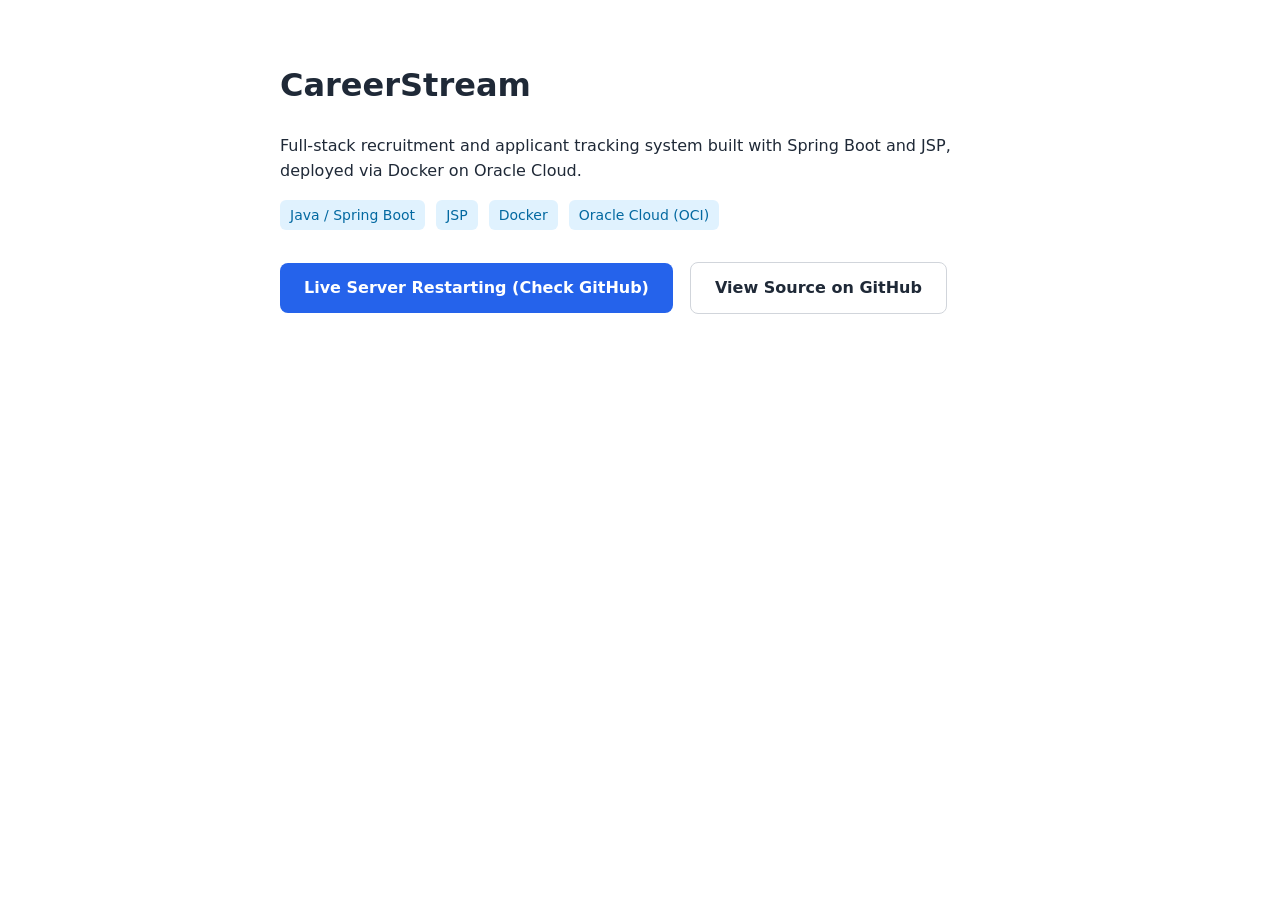
==== docs/index.html @ 8d742393 "Rename landing folder to docs" ====
<!DOCTYPE html>
<html lang="en">
<head>
  <meta charset="UTF-8">
  <title>CareerStream — Recruitment Management Platform</title>
  <style>
    body { font-family: system-ui, sans-serif; max-width: 720px; margin: 60px auto; padding: 0 20px; line-height: 1.6; color: #1f2937; }
    .badge { display: inline-block; background: #e0f2fe; color: #0369a1; padding: 4px 10px; border-radius: 6px; font-size: 14px; margin-right: 6px; font-weight: 500; }
    .btn { display: inline-block; padding: 12px 24px; background: #2563eb; color: #fff; text-decoration: none; border-radius: 8px; font-weight: 600; margin-right: 12px; }
    .btn-outline { background: transparent; color: #1f2937; border: 1px solid #d1d5db; }
  </style>
</head>
<body>
  <h1>CareerStream</h1>
  <p>Full-stack recruitment and applicant tracking system built with Spring Boot and JSP, deployed via Docker on Oracle Cloud.</p>

  <div>
    <span class="badge">Java / Spring Boot</span>
    <span class="badge">JSP</span>
    <span class="badge">Docker</span>
    <span class="badge">Oracle Cloud (OCI)</span>
  </div>

  <p style="margin-top: 32px;">
    <a id="live-btn" class="btn" href="#" target="_blank">Connecting to Live Server...</a>
    <a class="btn btn-outline" href="https://github.com/YOUR_USERNAME/YOUR_REPO" target="_blank">View Source on GitHub</a>
  </p>

  <script>
    // Fetches the latest Cloudflare tunnel URL from your GitHub Gist
    fetch("https://gist.githubusercontent.com/YOUR_USERNAME/YOUR_GIST_ID/raw/tunnel-url.json?t=" + Date.now())
      .then(res => res.json())
      .then(data => {
        const btn = document.getElementById("live-btn");
        btn.href = data.url;
        btn.textContent = "Launch Live Demo →";
      })
      .catch(() => {
        document.getElementById("live-btn").textContent = "Live Server Restarting (Check GitHub)";
      });
  </script>
</body>
</html>
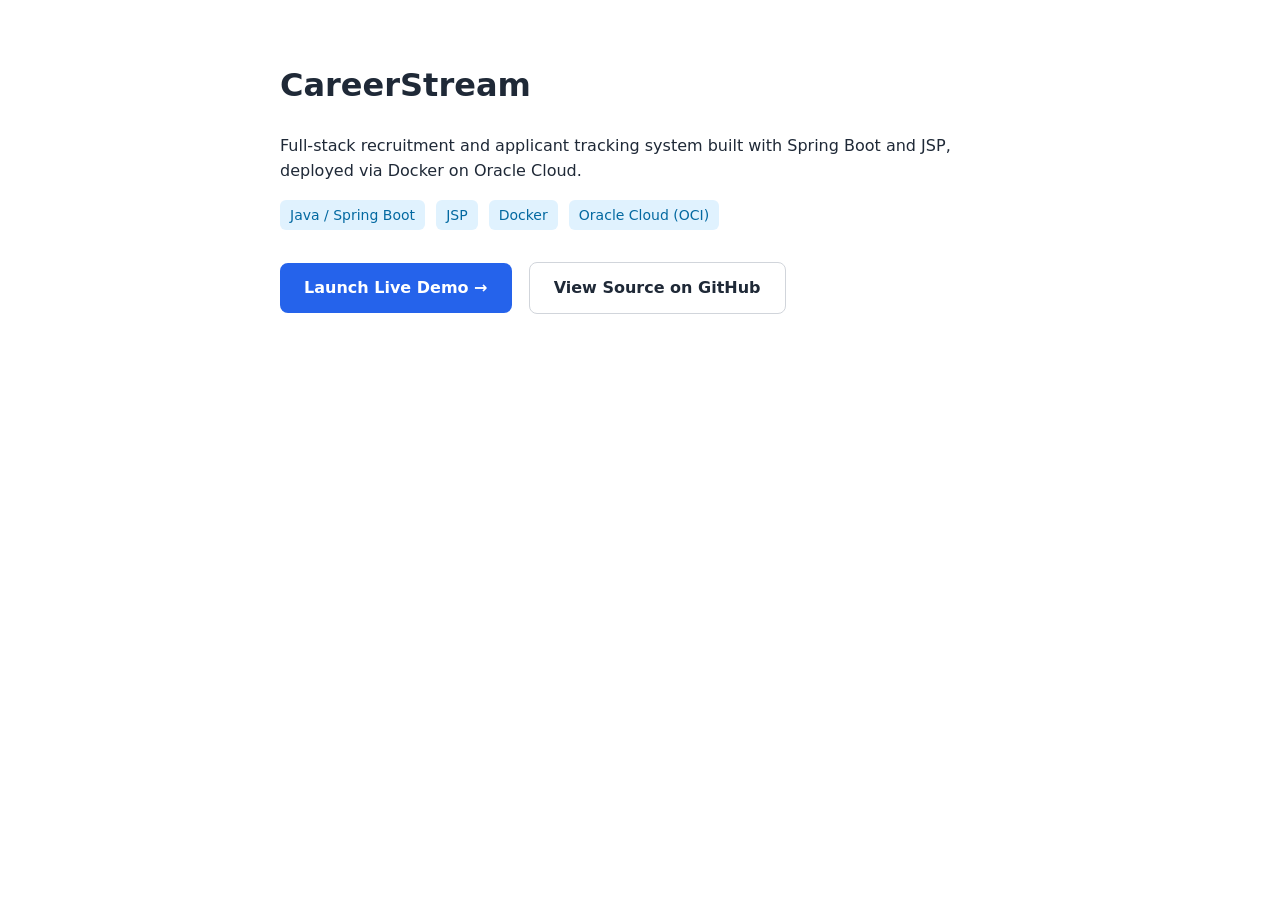
==== commit fea4efd6: "Update git config and fetch logic" ====
--- a/docs/index.html
+++ b/docs/index.html
@@ -23,21 +23,21 @@
 
   <p style="margin-top: 32px;">
     <a id="live-btn" class="btn" href="#" target="_blank">Connecting to Live Server...</a>
-    <a class="btn btn-outline" href="https://github.com/YOUR_USERNAME/YOUR_REPO" target="_blank">View Source on GitHub</a>
+    <a class="btn btn-outline" href="https://github.com/neerajsait/RecruiterService" target="_blank">View Source on GitHub</a>
   </p>
 
   <script>
     // Fetches the latest Cloudflare tunnel URL from your GitHub Gist
-    fetch("https://gist.githubusercontent.com/YOUR_USERNAME/YOUR_GIST_ID/raw/tunnel-url.json?t=" + Date.now())
-      .then(res => res.json())
-      .then(data => {
-        const btn = document.getElementById("live-btn");
-        btn.href = data.url;
-        btn.textContent = "Launch Live Demo →";
-      })
-      .catch(() => {
-        document.getElementById("live-btn").textContent = "Live Server Restarting (Check GitHub)";
-      });
+    fetch("./tunnel-url.json?t=" + Date.now())
+  .then(res => res.json())
+  .then(data => {
+    const btn = document.getElementById("live-btn");
+    btn.href = data.url;
+    btn.textContent = "Launch Live Demo →";
+  })
+  .catch(() => {
+    document.getElementById("live-btn").textContent = "Live Server Starting...";
+  });
   </script>
 </body>
 </html>
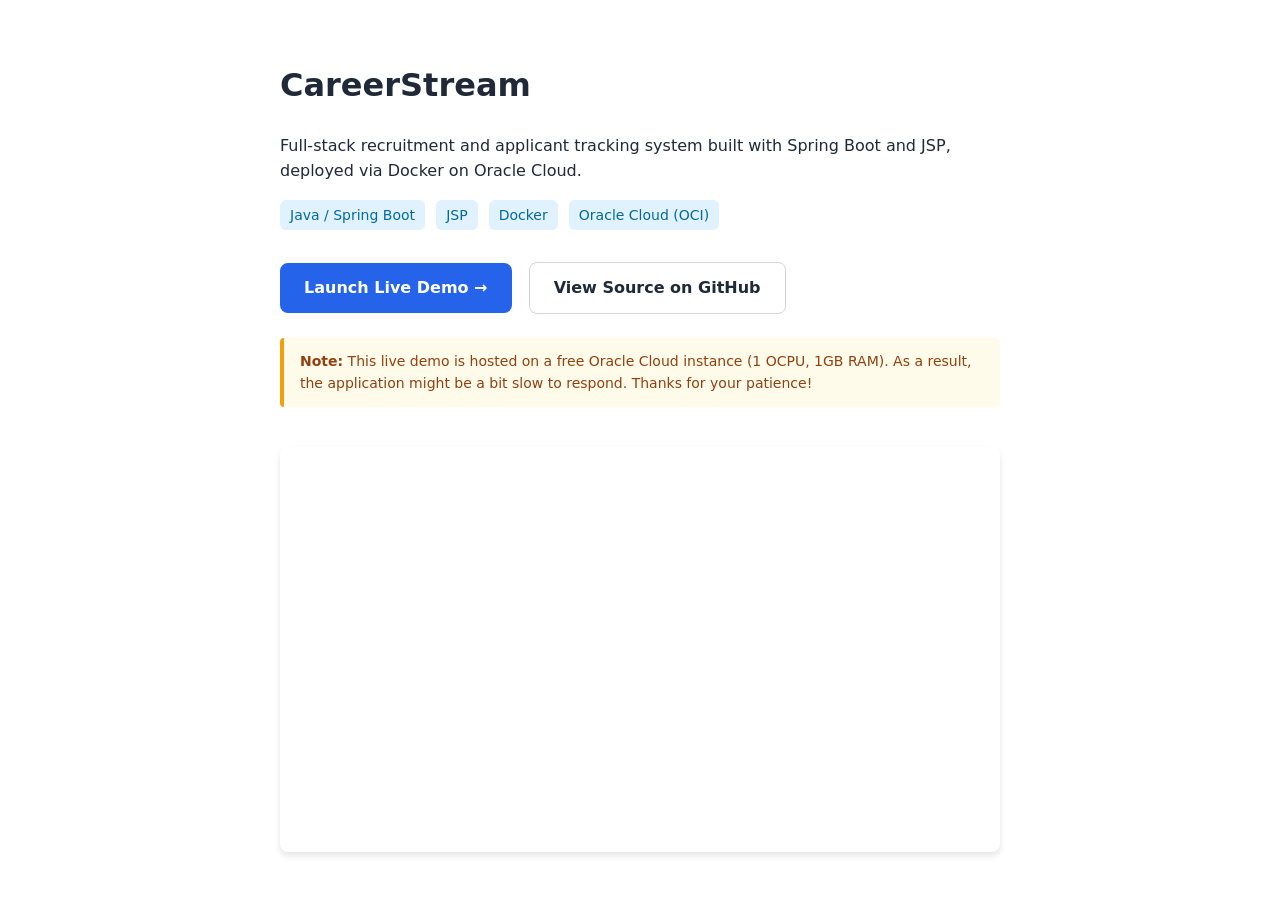
==== commit 77c5da78: "Add Oracle Cloud notice and video placeholder" ====
--- a/docs/index.html
+++ b/docs/index.html
@@ -8,6 +8,9 @@
     .badge { display: inline-block; background: #e0f2fe; color: #0369a1; padding: 4px 10px; border-radius: 6px; font-size: 14px; margin-right: 6px; font-weight: 500; }
     .btn { display: inline-block; padding: 12px 24px; background: #2563eb; color: #fff; text-decoration: none; border-radius: 8px; font-weight: 600; margin-right: 12px; }
     .btn-outline { background: transparent; color: #1f2937; border: 1px solid #d1d5db; }
+    .note { margin-top: 24px; padding: 12px 16px; background: #fffbeb; color: #92400e; border-left: 4px solid #f59e0b; border-radius: 4px; font-size: 14px; }
+    .video-container { margin-top: 40px; position: relative; padding-bottom: 56.25%; height: 0; overflow: hidden; border-radius: 8px; box-shadow: 0 4px 6px rgba(0,0,0,0.1); }
+    .video-container iframe { position: absolute; top: 0; left: 0; width: 100%; height: 100%; border: 0; }
   </style>
 </head>
 <body>
@@ -26,6 +29,15 @@
     <a class="btn btn-outline" href="https://github.com/neerajsait/RecruiterService" target="_blank">View Source on GitHub</a>
   </p>
 
+  <div class="note">
+    <strong>Note:</strong> This live demo is hosted on a free Oracle Cloud instance (1 OCPU, 1GB RAM). As a result, the application might be a bit slow to respond. Thanks for your patience!
+  </div>
+
+  <div class="video-container">
+    <!-- Replace this src with your actual video link (e.g., YouTube embed URL) -->
+    <iframe src="https://www.youtube.com/embed/dQw4w9WgXcQ" allow="accelerometer; autoplay; clipboard-write; encrypted-media; gyroscope; picture-in-picture" allowfullscreen></iframe>
+  </div>
+
   <script>
     // Fetches the latest Cloudflare tunnel URL from your GitHub Gist
     fetch("./tunnel-url.json?t=" + Date.now())
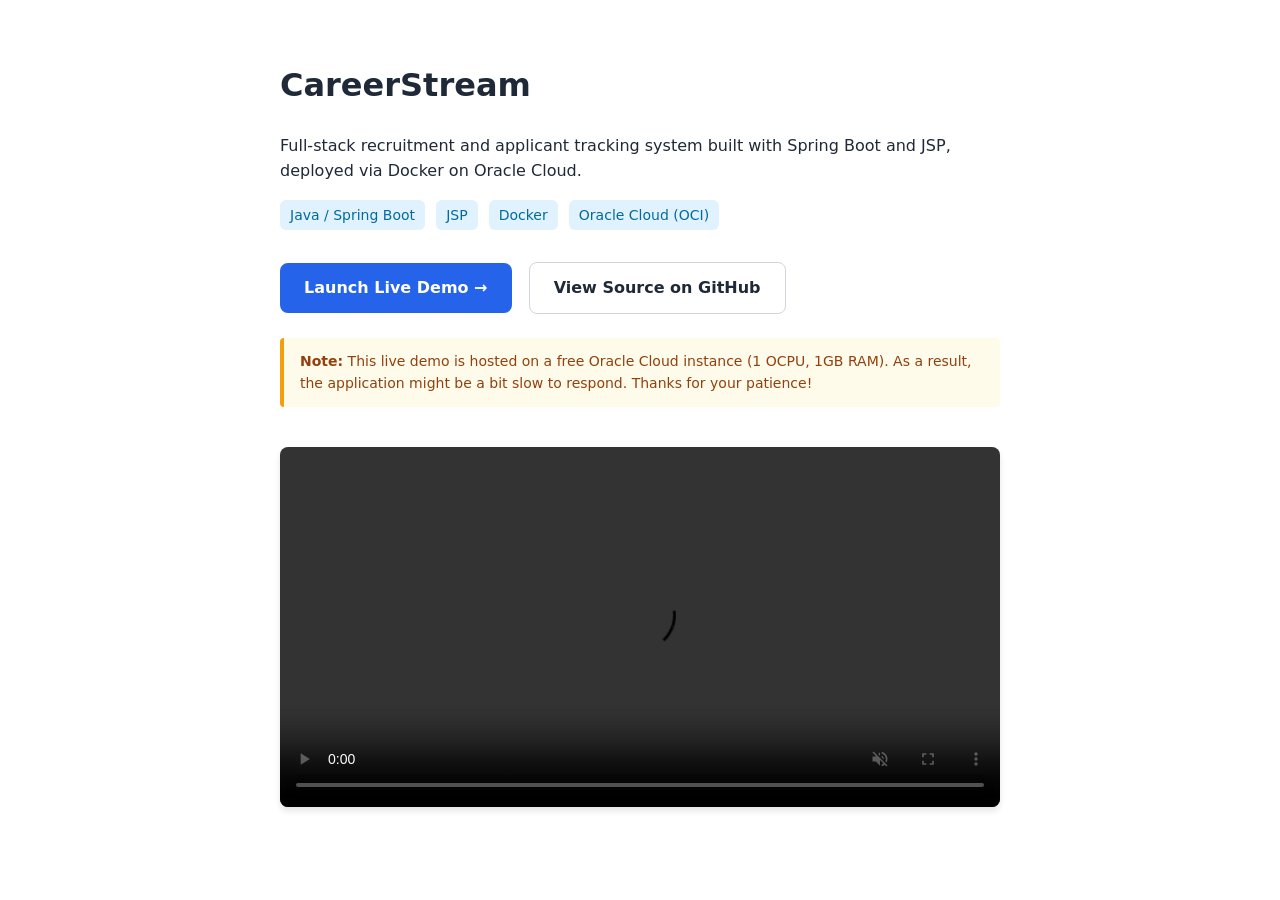
==== commit a1c9b523: "Replace Google Drive embed with native HTML5 video player" ====
--- a/docs/index.html
+++ b/docs/index.html
@@ -9,8 +9,8 @@
     .btn { display: inline-block; padding: 12px 24px; background: #2563eb; color: #fff; text-decoration: none; border-radius: 8px; font-weight: 600; margin-right: 12px; }
     .btn-outline { background: transparent; color: #1f2937; border: 1px solid #d1d5db; }
     .note { margin-top: 24px; padding: 12px 16px; background: #fffbeb; color: #92400e; border-left: 4px solid #f59e0b; border-radius: 4px; font-size: 14px; }
-    .video-container { margin-top: 40px; position: relative; padding-bottom: 56.25%; height: 0; overflow: hidden; border-radius: 8px; box-shadow: 0 4px 6px rgba(0,0,0,0.1); }
-    .video-container iframe { position: absolute; top: 0; left: 0; width: 100%; height: 100%; border: 0; }
+    .video-container { margin-top: 40px; border-radius: 8px; overflow: hidden; box-shadow: 0 4px 6px rgba(0,0,0,0.1); }
+    .video-container video { width: 100%; display: block; border: 0; }
   </style>
 </head>
 <body>
@@ -34,8 +34,10 @@
   </div>
 
   <div class="video-container">
-    <!-- Replace this src with your actual video link (e.g., YouTube embed URL) -->
-    <iframe src="https://www.youtube.com/embed/dQw4w9WgXcQ" allow="accelerometer; autoplay; clipboard-write; encrypted-media; gyroscope; picture-in-picture" allowfullscreen></iframe>
+    <video controls autoplay muted playsinline>
+      <source src="./CareerStream-Demo-Video-Narrated.mp4" type="video/mp4">
+      Your browser does not support the video tag.
+    </video>
   </div>
 
   <script>
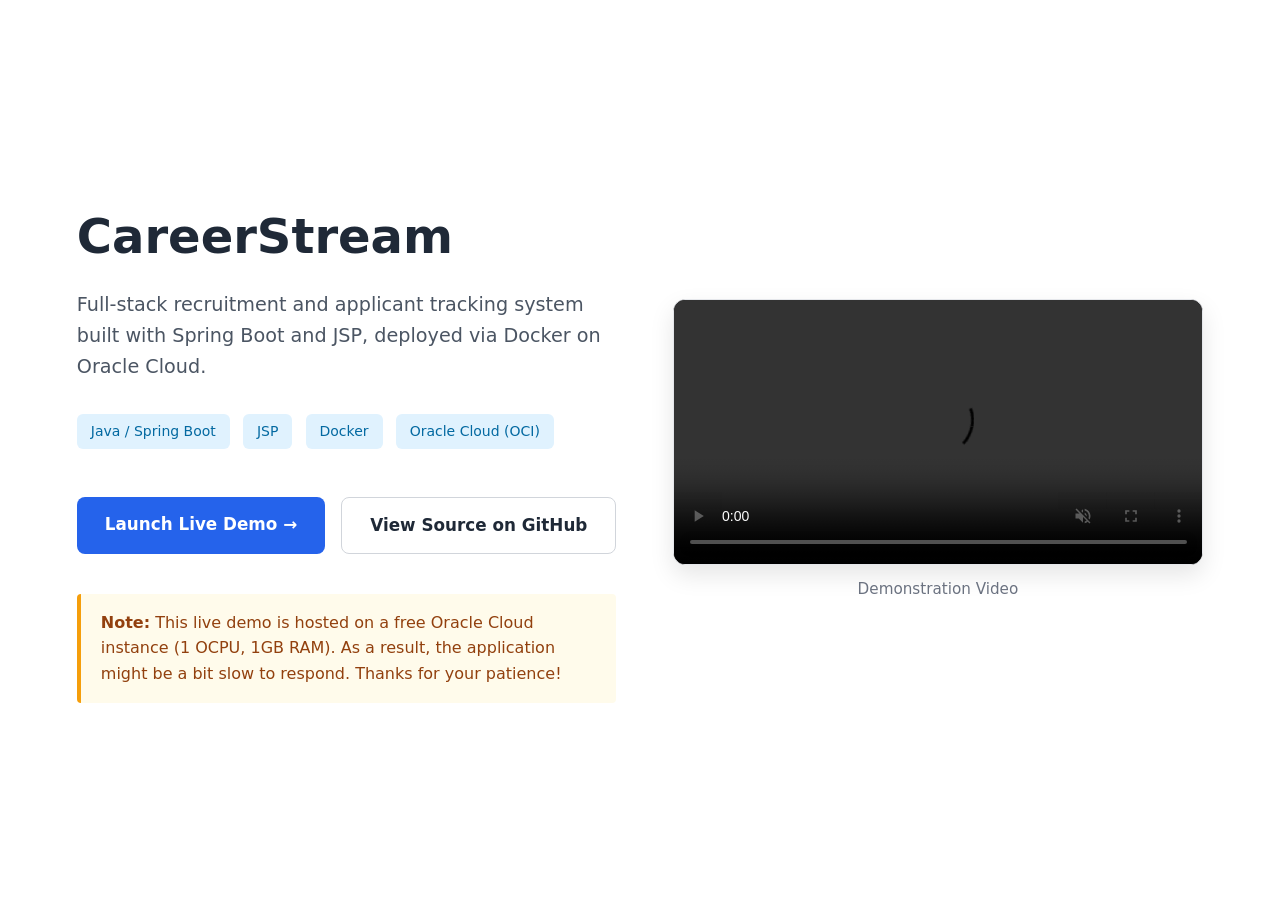
==== commit 469a9fb9: "docs: update index layout and README context" ====
--- a/docs/index.html
+++ b/docs/index.html
@@ -4,54 +4,113 @@
   <meta charset="UTF-8">
   <title>CareerStream — Recruitment Management Platform</title>
   <style>
-    body { font-family: system-ui, sans-serif; max-width: 720px; margin: 60px auto; padding: 0 20px; line-height: 1.6; color: #1f2937; }
-    .badge { display: inline-block; background: #e0f2fe; color: #0369a1; padding: 4px 10px; border-radius: 6px; font-size: 14px; margin-right: 6px; font-weight: 500; }
-    .btn { display: inline-block; padding: 12px 24px; background: #2563eb; color: #fff; text-decoration: none; border-radius: 8px; font-weight: 600; margin-right: 12px; }
+    * { box-sizing: border-box; }
+    body { 
+      font-family: system-ui, sans-serif; 
+      margin: 0; 
+      padding: 0; 
+      line-height: 1.6; 
+      color: #1f2937; 
+      height: 100vh; 
+      background: #ffffff;
+      overflow: hidden; /* Prevents scrollbars */
+    }
+    .container {
+      display: flex;
+      width: 100%;
+      height: 100%;
+      gap: 5%;
+      padding: 4% 6%;
+    }
+    .content-col {
+      flex: 1;
+      display: flex;
+      flex-direction: column;
+      justify-content: center;
+    }
+    .video-col {
+      flex: 1.2;
+      display: flex;
+      flex-direction: column;
+      align-items: center;
+      justify-content: center;
+    }
+    h1 { margin: 0 0 16px 0; font-size: 3rem; }
+    .desc { font-size: 1.2rem; color: #4b5563; margin-top: 0; margin-bottom: 32px; max-width: 600px; }
+    
+    .badges { margin-bottom: 40px; }
+    .badge { display: inline-block; background: #e0f2fe; color: #0369a1; padding: 6px 14px; border-radius: 6px; font-size: 14px; margin-right: 8px; margin-bottom: 8px; font-weight: 500; }
+    
+    .actions { display: flex; gap: 16px; margin-bottom: 40px; }
+    .btn { display: inline-block; padding: 14px 28px; background: #2563eb; color: #fff; text-decoration: none; border-radius: 8px; font-weight: 600; transition: background 0.2s; text-align: center; white-space: nowrap; font-size: 1.05rem; }
+    .btn:hover { background: #1d4ed8; }
     .btn-outline { background: transparent; color: #1f2937; border: 1px solid #d1d5db; }
-    .note { margin-top: 24px; padding: 12px 16px; background: #fffbeb; color: #92400e; border-left: 4px solid #f59e0b; border-radius: 4px; font-size: 14px; }
-    .video-container { margin-top: 40px; border-radius: 8px; overflow: hidden; box-shadow: 0 4px 6px rgba(0,0,0,0.1); }
-    .video-container video { width: 100%; display: block; border: 0; }
+    .btn-outline:hover { background: #f3f4f6; }
+    
+    .note { padding: 16px 20px; background: #fffbeb; color: #92400e; border-left: 4px solid #f59e0b; border-radius: 4px; font-size: 1rem; max-width: 600px; }
+    
+    .video-wrapper { width: 100%; display: flex; flex-direction: column; align-items: center; }
+    .video-container { width: 100%; border-radius: 12px; overflow: hidden; box-shadow: 0 10px 25px rgba(0,0,0,0.1); border: 1px solid #e5e7eb; background: #000; }
+    .video-container video { width: 100%; max-height: 85vh; display: block; object-fit: contain; }
+    .video-caption { text-align: center; color: #6b7280; font-size: 0.95rem; margin-top: 12px; font-weight: 500; }
+
+    @media (max-width: 1024px) {
+      body { height: auto; overflow: auto; padding: 0; }
+      .container { flex-direction: column; padding: 6%; gap: 32px; }
+      .actions { flex-direction: column; }
+      .desc, .note { max-width: 100%; }
+      .video-container video { max-height: unset; }
+    }
   </style>
 </head>
 <body>
-  <h1>CareerStream</h1>
-  <p>Full-stack recruitment and applicant tracking system built with Spring Boot and JSP, deployed via Docker on Oracle Cloud.</p>
+  <div class="container">
+    <div class="content-col">
+      <h1>CareerStream</h1>
+      <p class="desc">Full-stack recruitment and applicant tracking system built with Spring Boot and JSP, deployed via Docker on Oracle Cloud.</p>
 
-  <div>
-    <span class="badge">Java / Spring Boot</span>
-    <span class="badge">JSP</span>
-    <span class="badge">Docker</span>
-    <span class="badge">Oracle Cloud (OCI)</span>
-  </div>
+      <div class="badges">
+        <span class="badge">Java / Spring Boot</span>
+        <span class="badge">JSP</span>
+        <span class="badge">Docker</span>
+        <span class="badge">Oracle Cloud (OCI)</span>
+      </div>
 
-  <p style="margin-top: 32px;">
-    <a id="live-btn" class="btn" href="#" target="_blank">Connecting to Live Server...</a>
-    <a class="btn btn-outline" href="https://github.com/neerajsait/RecruiterService" target="_blank">View Source on GitHub</a>
-  </p>
+      <div class="actions">
+        <a id="live-btn" class="btn" href="#" target="_blank">Connecting to Live Server...</a>
+        <a class="btn btn-outline" href="https://github.com/neerajsait/RecruiterService" target="_blank">View Source on GitHub</a>
+      </div>
 
-  <div class="note">
-    <strong>Note:</strong> This live demo is hosted on a free Oracle Cloud instance (1 OCPU, 1GB RAM). As a result, the application might be a bit slow to respond. Thanks for your patience!
-  </div>
-
-  <div class="video-container">
-    <video controls autoplay muted playsinline>
-      <source src="./CareerStream-Demo-Video-Narrated.mp4" type="video/mp4">
-      Your browser does not support the video tag.
-    </video>
+      <div class="note">
+        <strong>Note:</strong> This live demo is hosted on a free Oracle Cloud instance (1 OCPU, 1GB RAM). As a result, the application might be a bit slow to respond. Thanks for your patience!
+      </div>
+    </div>
+    
+    <div class="video-col">
+      <div class="video-wrapper">
+        <div class="video-container">
+          <video controls autoplay muted playsinline>
+            <source src="./CareerStream-Demo-Video-Narrated.mp4" type="video/mp4">
+            Your browser does not support the video tag.
+          </video>
+        </div>
+        <div class="video-caption">Demonstration Video</div>
+      </div>
+    </div>
   </div>
 
   <script>
-    // Fetches the latest Cloudflare tunnel URL from your GitHub Gist
+    // Fetches the latest Cloudflare tunnel URL from local JSON
     fetch("./tunnel-url.json?t=" + Date.now())
-  .then(res => res.json())
-  .then(data => {
-    const btn = document.getElementById("live-btn");
-    btn.href = data.url;
-    btn.textContent = "Launch Live Demo →";
-  })
-  .catch(() => {
-    document.getElementById("live-btn").textContent = "Live Server Starting...";
-  });
+      .then(res => res.json())
+      .then(data => {
+        const btn = document.getElementById("live-btn");
+        btn.href = data.url;
+        btn.textContent = "Launch Live Demo →";
+      })
+      .catch(() => {
+        document.getElementById("live-btn").textContent = "Live Server Starting...";
+      });
   </script>
 </body>
 </html>
